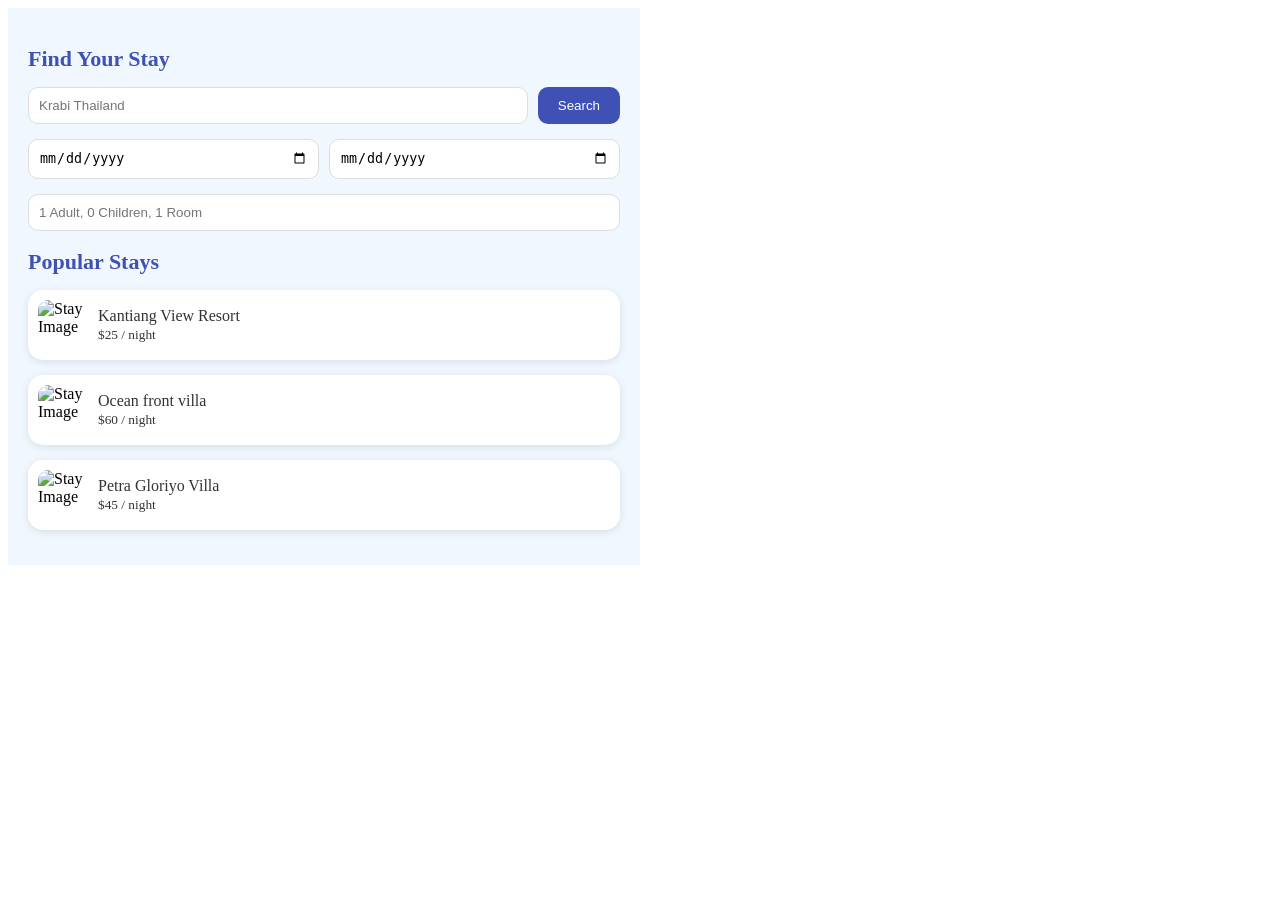
==== ii.html @ 4b401922 "ok" ====
<!DOCTYPE html>
<html lang="en">
<head>
  <meta charset="UTF-8">
  <meta name="viewport" content="width=device-width, initial-scale=1.0">
  <title>Travel UI - JavaScript Only</title>
</head>
<body>

  <div id="container"></div>

  <script>  
    const mainContent = document.createElement('div');
    Object.assign(mainContent.style, {
      display: 'flex',
      flex: '1',
      backgroundColor: 'white',
    });

    // Left section
    const leftSection = document.createElement('div');
    Object.assign(leftSection.style, {
      flex: '1',
      padding: '20px',
      backgroundColor: '#f0f7ff',
    });
    leftSection.innerHTML = `
      <h2 style="color: #3f51b5; font-size: 22px; margin-bottom: 15px;">Find Your Stay</h2>
      <div style="display: flex; gap: 10px; margin-bottom: 15px;">
        <input type="text" placeholder="Krabi Thailand" style="flex: 1; padding: 10px; border-radius: 10px; border: 1px solid #ddd;">
        <button style="padding: 10px 20px; background-color: #3f51b5; color: white; border: none; border-radius: 10px; cursor: pointer;">Search</button>
      </div>
      <div style="display: flex; gap: 10px; margin-bottom: 15px;">
        <input type="date" style="flex: 1; padding: 10px; border-radius: 10px; border: 1px solid #ddd;">
        <input type="date" style="flex: 1; padding: 10px; border-radius: 10px; border: 1px solid #ddd;">
      </div>
      <div style="display: flex; gap: 10px; margin-bottom: 15px;">
        <input type="text" placeholder="1 Adult, 0 Children, 1 Room" style="flex: 1; padding: 10px; border-radius: 10px; border: 1px solid #ddd;">
      </div>
      <h2 style="color: #3f51b5; font-size: 22px; margin-bottom: 15px;">Popular Stays</h2>
    `;

    const popularStays = [
      { name: "Kantiang View Resort", price: "$25 / night" },
      { name: "Ocean front villa", price: "$60 / night" },
      { name: "Petra Gloriyo Villa", price: "$45 / night" }
    ];

    popularStays.forEach(stay => {
      const stayDiv = document.createElement('div');
      Object.assign(stayDiv.style, {
        display: 'flex',
        alignItems: 'center',
        gap: '10px',
        padding: '10px',
        backgroundColor: '#fff',
        borderRadius: '15px',
        marginBottom: '15px',
        boxShadow: '0 2px 8px rgba(0,0,0,0.1)',
      });
      stayDiv.innerHTML = `
        <img src="https://via.placeholder.com/50" alt="Stay Image" style="width: 50px; height: 50px; border-radius: 10px;">
        <div style="color: #333;">
          <div>${stay.name}</div>
          <small>${stay.price}</small>
        </div>
      `;
      leftSection.appendChild(stayDiv);
    });

    mainContent.appendChild(leftSection);

    // Right section
    const rightSection = document.createElement('div');
    Object.assign(rightSection.style, {
      flex: '1',
      backgroundImage: 'url("https://via.placeholder.com/500")',
      backgroundSize: 'cover',
      backgroundPosition: 'center',
      color: 'white',
      display: 'flex',
      flexDirection: 'column',
      justifyContent: 'center',
      padding: '20px',
    });
    rightSection.innerHTML = `
      <h1 style="font-size: 40px; margin-bottom: 10px;">Live as if<br>The Paradise<br>is on earth.</h1>
      <button style="padding: 10px 20px; background-color: rgba(255, 255, 255, 0.3); border: 1px solid white; color: white; border-radius: 10px; cursor: pointer;">Plan a trip</button>
    `;

    mainContent.appendChild(rightSection);

    container.appendChild(mainContent);
  </script>

</body>
</html>
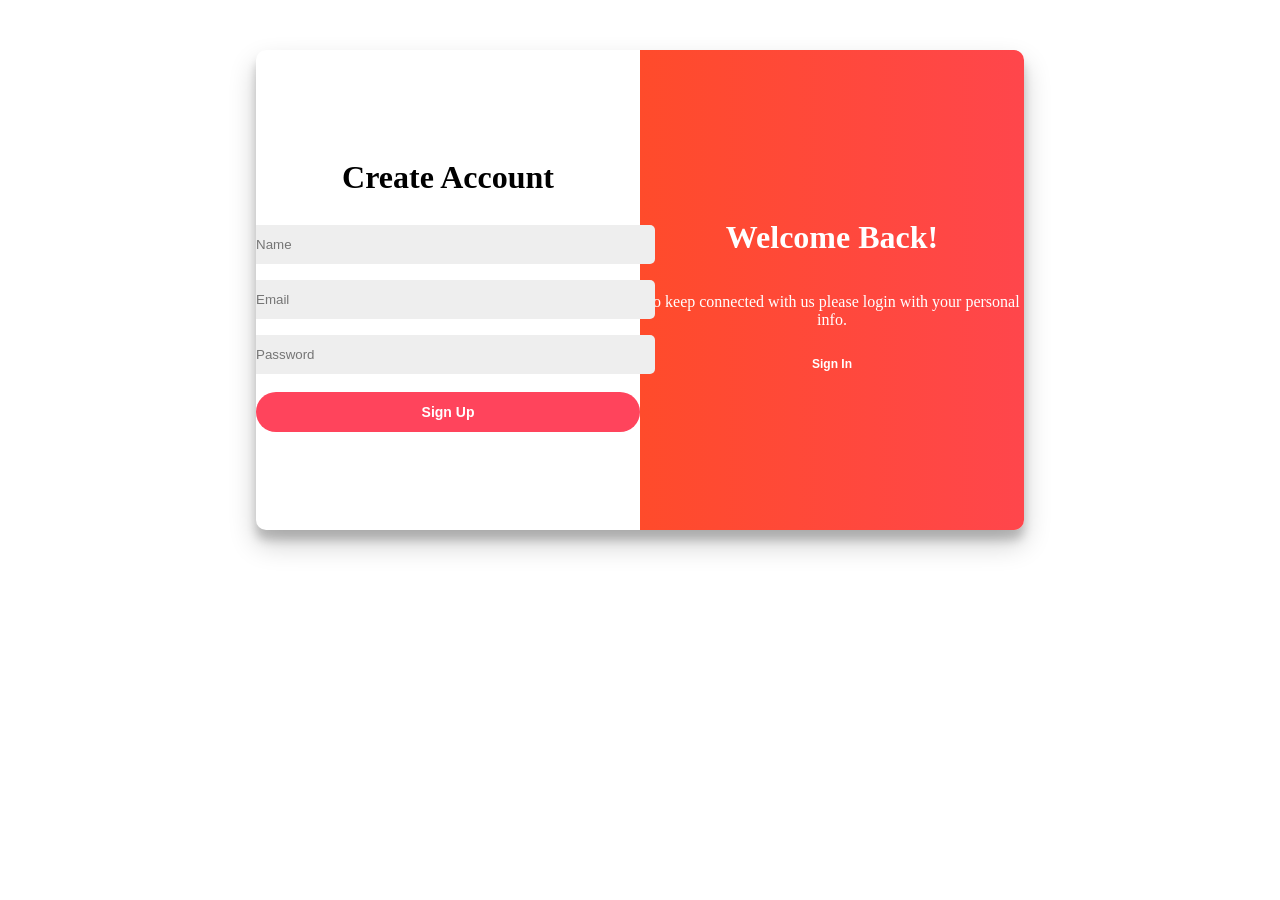
==== commit e87decb3: "new code" ====
--- a/ii.html
+++ b/ii.html
@@ -1,97 +1,164 @@
 <!DOCTYPE html>
 <html lang="en">
 <head>
-  <meta charset="UTF-8">
-  <meta name="viewport" content="width=device-width, initial-scale=1.0">
-  <title>Travel UI - JavaScript Only</title>
+    <meta charset="UTF-8">
+    <meta name="viewport" content="width=device-width, initial-scale=1.0">
+    <title>Sign Up / Sign In Form</title>
+    <link rel="stylesheet" href="https://use.fontawesome.com/releases/v5.8.1/css/all.css" integrity="sha384-50oBUHEmvpQ+1lW4y57PTFmhCaXp0ML5d60M1M7uH2+nqUivzIebhndOJK28anvf" crossorigin="anonymous">
 </head>
 <body>
+    <script>
+        function createAuthForm() {
+            // Create main container
+            const container = document.createElement('div');
+            container.style.width = '768px';
+            container.style.maxWidth = '100%';
+            container.style.minHeight = '480px';
+            container.style.background = '#fff';
+            container.style.borderRadius = '10px';
+            container.style.boxShadow = '0 14px 28px rgba(0, 0, 0, 0.2), 0 10px 10px rgba(0, 0, 0, 0.19)';
+            container.style.position = 'relative';
+            container.style.overflow = 'hidden';
+            container.style.display = 'flex';
+            container.style.alignItems = 'center';
+            container.style.margin = '50px auto';
+            document.body.appendChild(container);
 
-  <div id="container"></div>
+            // Create form containers
+            const signInContainer = createFormContainer('Sign In', false);
+            const signUpContainer = createFormContainer('Create Account', true);
+            
+            // Create overlay container
+            const overlayContainer = document.createElement('div');
+            overlayContainer.style.position = 'absolute';
+            overlayContainer.style.top = '0';
+            overlayContainer.style.left = '50%';
+            overlayContainer.style.width = '50%';
+            overlayContainer.style.height = '100%';
+            overlayContainer.style.overflow = 'hidden';
+            overlayContainer.style.transition = 'transform 0.6s ease-in-out';
+            container.appendChild(overlayContainer);
 
-  <script>  
-    const mainContent = document.createElement('div');
-    Object.assign(mainContent.style, {
-      display: 'flex',
-      flex: '1',
-      backgroundColor: 'white',
-    });
+            // Create overlay
+            const overlay = document.createElement('div');
+            overlay.style.background = 'linear-gradient(to right, #ff4b2b, #ff416c)';
+            overlay.style.position = 'relative';
+            overlay.style.height = '100%';
+            overlay.style.width = '200%';
+            overlay.style.transition = 'transform 0.6s ease-in-out';
+            overlayContainer.appendChild(overlay);
 
-    // Left section
-    const leftSection = document.createElement('div');
-    Object.assign(leftSection.style, {
-      flex: '1',
-      padding: '20px',
-      backgroundColor: '#f0f7ff',
-    });
-    leftSection.innerHTML = `
-      <h2 style="color: #3f51b5; font-size: 22px; margin-bottom: 15px;">Find Your Stay</h2>
-      <div style="display: flex; gap: 10px; margin-bottom: 15px;">
-        <input type="text" placeholder="Krabi Thailand" style="flex: 1; padding: 10px; border-radius: 10px; border: 1px solid #ddd;">
-        <button style="padding: 10px 20px; background-color: #3f51b5; color: white; border: none; border-radius: 10px; cursor: pointer;">Search</button>
-      </div>
-      <div style="display: flex; gap: 10px; margin-bottom: 15px;">
-        <input type="date" style="flex: 1; padding: 10px; border-radius: 10px; border: 1px solid #ddd;">
-        <input type="date" style="flex: 1; padding: 10px; border-radius: 10px; border: 1px solid #ddd;">
-      </div>
-      <div style="display: flex; gap: 10px; margin-bottom: 15px;">
-        <input type="text" placeholder="1 Adult, 0 Children, 1 Room" style="flex: 1; padding: 10px; border-radius: 10px; border: 1px solid #ddd;">
-      </div>
-      <h2 style="color: #3f51b5; font-size: 22px; margin-bottom: 15px;">Popular Stays</h2>
-    `;
+            // Create overlay panels
+            const overlayLeft = createOverlayPanel('Welcome Back!', 'To keep connected with us please login with your personal info.', 'Sign In');
+            const overlayRight = createOverlayPanel('Hello, Friend!', 'Enter your personal details and start your journey with us.', 'Sign Up');
 
-    const popularStays = [
-      { name: "Kantiang View Resort", price: "$25 / night" },
-      { name: "Ocean front villa", price: "$60 / night" },
-      { name: "Petra Gloriyo Villa", price: "$45 / night" }
-    ];
+            overlay.appendChild(overlayLeft);
+            overlay.appendChild(overlayRight);
 
-    popularStays.forEach(stay => {
-      const stayDiv = document.createElement('div');
-      Object.assign(stayDiv.style, {
-        display: 'flex',
-        alignItems: 'center',
-        gap: '10px',
-        padding: '10px',
-        backgroundColor: '#fff',
-        borderRadius: '15px',
-        marginBottom: '15px',
-        boxShadow: '0 2px 8px rgba(0,0,0,0.1)',
-      });
-      stayDiv.innerHTML = `
-        <img src="https://via.placeholder.com/50" alt="Stay Image" style="width: 50px; height: 50px; border-radius: 10px;">
-        <div style="color: #333;">
-          <div>${stay.name}</div>
-          <small>${stay.price}</small>
-        </div>
-      `;
-      leftSection.appendChild(stayDiv);
-    });
+            // Button click event listeners for switching
+            overlayRight.querySelector('button').addEventListener('click', () => {
+                container.classList.add('right-panel-active');
+            });
 
-    mainContent.appendChild(leftSection);
+            overlayLeft.querySelector('button').addEventListener('click', () => {
+                container.classList.remove('right-panel-active');
+            });
 
-    // Right section
-    const rightSection = document.createElement('div');
-    Object.assign(rightSection.style, {
-      flex: '1',
-      backgroundImage: 'url("https://via.placeholder.com/500")',
-      backgroundSize: 'cover',
-      backgroundPosition: 'center',
-      color: 'white',
-      display: 'flex',
-      flexDirection: 'column',
-      justifyContent: 'center',
-      padding: '20px',
-    });
-    rightSection.innerHTML = `
-      <h1 style="font-size: 40px; margin-bottom: 10px;">Live as if<br>The Paradise<br>is on earth.</h1>
-      <button style="padding: 10px 20px; background-color: rgba(255, 255, 255, 0.3); border: 1px solid white; color: white; border-radius: 10px; cursor: pointer;">Plan a trip</button>
-    `;
+            // Append containers to the main container
+            container.appendChild(signUpContainer);
+            container.appendChild(signInContainer);
+        }
 
-    mainContent.appendChild(rightSection);
+        function createFormContainer(title, isSignUp) {
+            const formContainer = document.createElement('div');
+            formContainer.style.position = 'absolute';
+            formContainer.style.height = '100%';
+            formContainer.style.width = '50%';
+            formContainer.style.display = 'flex';
+            formContainer.style.flexDirection = 'column';
+            formContainer.style.justifyContent = 'center';
+            formContainer.style.alignItems = 'center';
+            formContainer.style.textAlign = 'center';
+            formContainer.style.transition = 'opacity 0.6s ease-in-out';
+            formContainer.style.opacity = isSignUp ? '1' : '0'; // Show sign-up by default
 
-    container.appendChild(mainContent);
-  </script>
+            const h1 = document.createElement('h1');
+            h1.textContent = title;
+            formContainer.appendChild(h1);
 
+            // Create input fields
+            const inputs = isSignUp 
+                ? [{ type: 'text', placeholder: 'Name' }, { type: 'email', placeholder: 'Email' }, { type: 'password', placeholder: 'Password' }]
+                : [{ type: 'email', placeholder: 'Email' }, { type: 'password', placeholder: 'Password' }];
+
+            inputs.forEach(input => {
+                const inputField = document.createElement('input');
+                inputField.type = input.type;
+                inputField.placeholder = input.placeholder;
+                inputField.style.width = '100%';
+                inputField.style.padding = '12px 15px';
+                inputField.style.margin = '8px 0';
+                inputField.style.background = '#eee';
+                inputField.style.border = 'none';
+                inputField.style.borderRadius = '5px';
+                formContainer.appendChild(inputField);
+            });
+
+            // Create button
+            const button = document.createElement('button');
+            button.textContent = isSignUp ? 'Sign Up' : 'Sign In';
+            button.style.width = '100%';
+            button.style.padding = '12px 15px';
+            button.style.margin = '10px 0';
+            button.style.borderRadius = '20px';
+            button.style.border = 'none';
+            button.style.background = '#ff445c';
+            button.style.color = '#fff';
+            button.style.fontSize = '14px';
+            button.style.fontWeight = 'bold';
+            button.style.cursor = 'pointer';
+            formContainer.appendChild(button);
+
+            return formContainer;
+        }
+
+        function createOverlayPanel(title, text, buttonText) {
+            const panel = document.createElement('div');
+            panel.style.position = 'relative';
+            panel.style.width = '50%';
+            panel.style.height = '100%';
+            panel.style.display = 'flex';
+            panel.style.flexDirection = 'column';
+            panel.style.justifyContent = 'center';
+            panel.style.alignItems = 'center';
+            panel.style.color = 'white';
+            panel.style.textAlign = 'center';
+
+            const h1 = document.createElement('h1');
+            h1.textContent = title;
+            panel.appendChild(h1);
+
+            const p = document.createElement('p');
+            p.textContent = text;
+            panel.appendChild(p);
+
+            const button = document.createElement('button');
+            button.textContent = buttonText;
+            button.style.borderRadius = '20px';
+            button.style.border = 'none';
+            button.style.background = 'transparent';
+            button.style.color = '#fff';
+            button.style.fontSize = '12px';
+            button.style.fontWeight = 'bold';
+            button.style.padding = '12px 45px';
+            button.style.cursor = 'pointer';
+            panel.appendChild(button);
+
+            return panel;
+        }
+
+        // Initialize the form
+        createAuthForm();
+    </script>
 </body>
 </html>
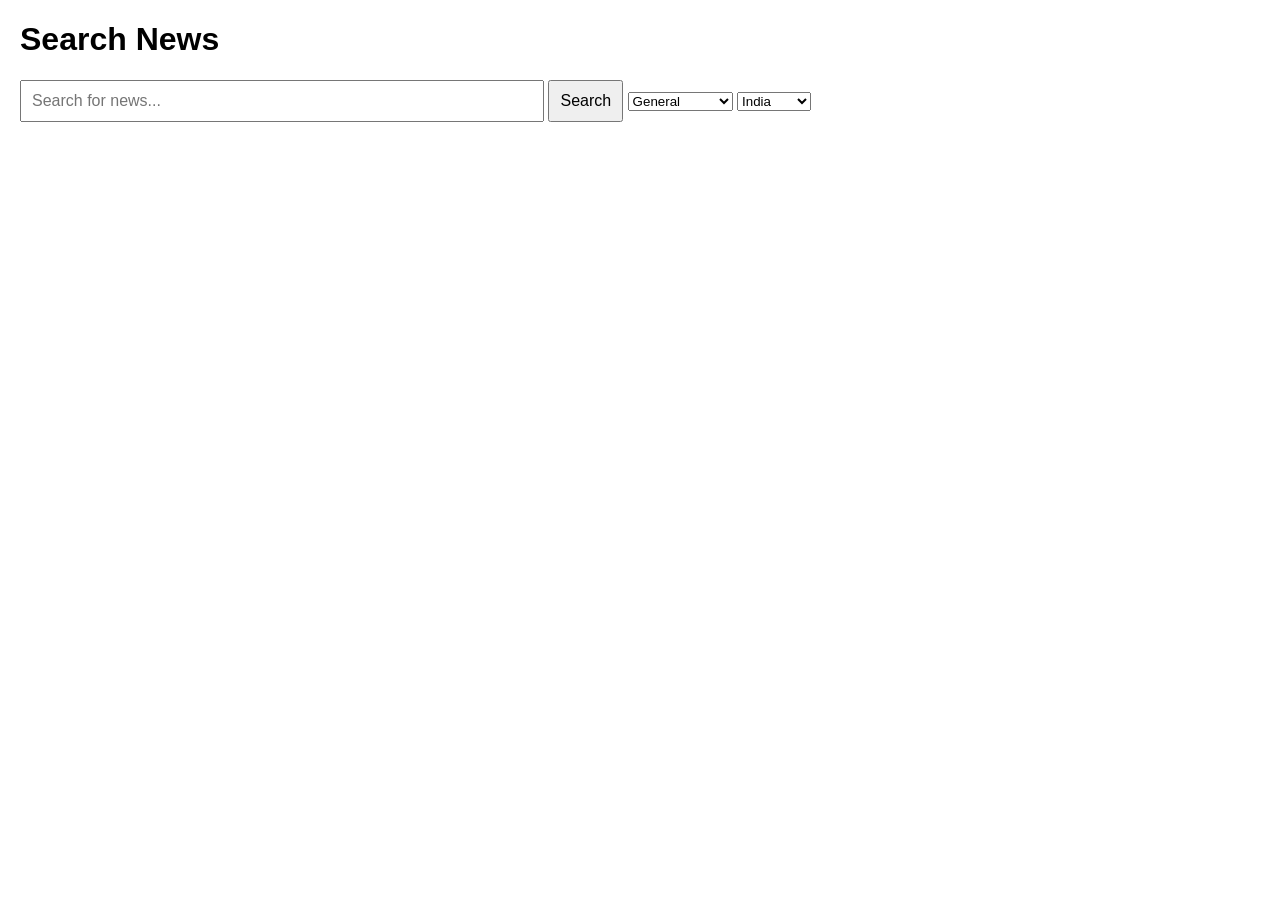
==== commit 01e62d8d: "M" ====
--- a/ii.html
+++ b/ii.html
@@ -3,162 +3,138 @@
 <head>
     <meta charset="UTF-8">
     <meta name="viewport" content="width=device-width, initial-scale=1.0">
-    <title>Sign Up / Sign In Form</title>
-    <link rel="stylesheet" href="https://use.fontawesome.com/releases/v5.8.1/css/all.css" integrity="sha384-50oBUHEmvpQ+1lW4y57PTFmhCaXp0ML5d60M1M7uH2+nqUivzIebhndOJK28anvf" crossorigin="anonymous">
+    <title>News Search</title>
+    <style>
+        body {
+            font-family: Arial, sans-serif;
+            margin: 20px;
+        }
+        #search-bar {
+            padding: 10px;
+            font-size: 16px;
+            width: 80%;
+            max-width: 500px;
+        }
+        #search-button {
+            padding: 10px;
+            font-size: 16px;
+        }
+        .article {
+            margin: 20px 0;
+            border-bottom: 1px solid #ddd;
+            padding-bottom: 15px;
+        }
+        .article img {
+            width: 100px;
+            height: 100px;
+            object-fit: cover;
+            margin-right: 15px;
+        }
+        .article h3 {
+            margin: 0;
+        }
+        .article p {
+            color: #555;
+        }
+    </style>
 </head>
 <body>
-    <script>
-        function createAuthForm() {
-            // Create main container
-            const container = document.createElement('div');
-            container.style.width = '768px';
-            container.style.maxWidth = '100%';
-            container.style.minHeight = '480px';
-            container.style.background = '#fff';
-            container.style.borderRadius = '10px';
-            container.style.boxShadow = '0 14px 28px rgba(0, 0, 0, 0.2), 0 10px 10px rgba(0, 0, 0, 0.19)';
-            container.style.position = 'relative';
-            container.style.overflow = 'hidden';
-            container.style.display = 'flex';
-            container.style.alignItems = 'center';
-            container.style.margin = '50px auto';
-            document.body.appendChild(container);
 
-            // Create form containers
-            const signInContainer = createFormContainer('Sign In', false);
-            const signUpContainer = createFormContainer('Create Account', true);
-            
-            // Create overlay container
-            const overlayContainer = document.createElement('div');
-            overlayContainer.style.position = 'absolute';
-            overlayContainer.style.top = '0';
-            overlayContainer.style.left = '50%';
-            overlayContainer.style.width = '50%';
-            overlayContainer.style.height = '100%';
-            overlayContainer.style.overflow = 'hidden';
-            overlayContainer.style.transition = 'transform 0.6s ease-in-out';
-            container.appendChild(overlayContainer);
+<h1>Search News</h1>
+<!-- Search Input and Button -->
+<input type="text" id="search-bar" placeholder="Search for news...">
+<button id="search-button">Search</button>
 
-            // Create overlay
-            const overlay = document.createElement('div');
-            overlay.style.background = 'linear-gradient(to right, #ff4b2b, #ff416c)';
-            overlay.style.position = 'relative';
-            overlay.style.height = '100%';
-            overlay.style.width = '200%';
-            overlay.style.transition = 'transform 0.6s ease-in-out';
-            overlayContainer.appendChild(overlay);
+<!-- Filter Section (Category and Country) -->
+<select id="category-select">
+    <option value="general">General</option>
+    <option value="business">Business</option>
+    <option value="entertainment">Entertainment</option>
+    <option value="health">Health</option>
+    <option value="science">Science</option>
+    <option value="sports">Sports</option>
+    <option value="technology">Technology</option>
+</select>
 
-            // Create overlay panels
-            const overlayLeft = createOverlayPanel('Welcome Back!', 'To keep connected with us please login with your personal info.', 'Sign In');
-            const overlayRight = createOverlayPanel('Hello, Friend!', 'Enter your personal details and start your journey with us.', 'Sign Up');
+<select id="country-select">
+    <option value="in">India</option>
+    <option value="us">USA</option>
+    <option value="au">Australia</option>
+    <option value="gb">UK</option>
+    <option value="fr">France</option>
+    <option value="ru">Russia</option>
+</select>
 
-            overlay.appendChild(overlayLeft);
-            overlay.appendChild(overlayRight);
+<!-- Results Container -->
+<div id="results"></div>
 
-            // Button click event listeners for switching
-            overlayRight.querySelector('button').addEventListener('click', () => {
-                container.classList.add('right-panel-active');
-            });
+<script>
+  
+// Elements
+const searchButton = document.getElementById('search-button');
+const searchBar = document.getElementById('search-bar');
+const resultsContainer = document.getElementById('results');
+const categorySelect = document.getElementById('category-select');
+const countrySelect = document.getElementById('country-select');
 
-            overlayLeft.querySelector('button').addEventListener('click', () => {
-                container.classList.remove('right-panel-active');
-            });
+// Fetch the search results based on query, category, and country
+function fetchNews(query, category, country) {
+    const url = `https://saurav.tech/NewsAPI/top-headlines/category/${category}/${country}.json`;
+    fetch(url)
+        .then(response => response.json())
+        .then(data => {
+            if (data.status === 'ok') {
+                const filteredArticles = data.articles.filter(article => article.title.toLowerCase().includes(query.toLowerCase()) || article.description.toLowerCase().includes(query.toLowerCase()));
+                displayResults(filteredArticles);
+            } else {
+                resultsContainer.innerHTML = 'No results found.';
+            }
+        })
+        .catch(error => {
+            console.error('Error fetching the news:', error);
+            resultsContainer.innerHTML = 'Error fetching news.';
+        });
+}
 
-            // Append containers to the main container
-            container.appendChild(signUpContainer);
-            container.appendChild(signInContainer);
-        }
+// Display the news articles
+function displayResults(articles) {
+    resultsContainer.innerHTML = ''; // Clear previous results
+    if (articles.length === 0) {
+        resultsContainer.innerHTML = 'No articles found.';
+        return;
+    }
 
-        function createFormContainer(title, isSignUp) {
-            const formContainer = document.createElement('div');
-            formContainer.style.position = 'absolute';
-            formContainer.style.height = '100%';
-            formContainer.style.width = '50%';
-            formContainer.style.display = 'flex';
-            formContainer.style.flexDirection = 'column';
-            formContainer.style.justifyContent = 'center';
-            formContainer.style.alignItems = 'center';
-            formContainer.style.textAlign = 'center';
-            formContainer.style.transition = 'opacity 0.6s ease-in-out';
-            formContainer.style.opacity = isSignUp ? '1' : '0'; // Show sign-up by default
+    articles.forEach(article => {
+        const articleElement = document.createElement('div');
+        articleElement.classList.add('article');
+        articleElement.innerHTML = `
+            <div style="display: flex; align-items: center;">
+                <img src="${article.urlToImage}" alt="${article.title}" />
+                <div>
+                    <h3><a href="${article.url}" target="_blank">${article.title}</a></h3>
+                    <p>${article.description}</p>
+                </div>
+            </div>
+        `;
+        resultsContainer.appendChild(articleElement);
+    });
+}
 
-            const h1 = document.createElement('h1');
-            h1.textContent = title;
-            formContainer.appendChild(h1);
+// Event Listener for Search Button
+searchButton.addEventListener('click', function() {
+    const query = searchBar.value.trim();
+    const category = categorySelect.value;
+    const country = countrySelect.value;
 
-            // Create input fields
-            const inputs = isSignUp 
-                ? [{ type: 'text', placeholder: 'Name' }, { type: 'email', placeholder: 'Email' }, { type: 'password', placeholder: 'Password' }]
-                : [{ type: 'email', placeholder: 'Email' }, { type: 'password', placeholder: 'Password' }];
+    if (query) {
+        fetchNews(query, category, country);
+    } else {
+        alert("Please enter a search term!");
+    }
+});
 
-            inputs.forEach(input => {
-                const inputField = document.createElement('input');
-                inputField.type = input.type;
-                inputField.placeholder = input.placeholder;
-                inputField.style.width = '100%';
-                inputField.style.padding = '12px 15px';
-                inputField.style.margin = '8px 0';
-                inputField.style.background = '#eee';
-                inputField.style.border = 'none';
-                inputField.style.borderRadius = '5px';
-                formContainer.appendChild(inputField);
-            });
+// Optional: You can add more features like live search or resetting results here
+</script>
 
-            // Create button
-            const button = document.createElement('button');
-            button.textContent = isSignUp ? 'Sign Up' : 'Sign In';
-            button.style.width = '100%';
-            button.style.padding = '12px 15px';
-            button.style.margin = '10px 0';
-            button.style.borderRadius = '20px';
-            button.style.border = 'none';
-            button.style.background = '#ff445c';
-            button.style.color = '#fff';
-            button.style.fontSize = '14px';
-            button.style.fontWeight = 'bold';
-            button.style.cursor = 'pointer';
-            formContainer.appendChild(button);
-
-            return formContainer;
-        }
-
-        function createOverlayPanel(title, text, buttonText) {
-            const panel = document.createElement('div');
-            panel.style.position = 'relative';
-            panel.style.width = '50%';
-            panel.style.height = '100%';
-            panel.style.display = 'flex';
-            panel.style.flexDirection = 'column';
-            panel.style.justifyContent = 'center';
-            panel.style.alignItems = 'center';
-            panel.style.color = 'white';
-            panel.style.textAlign = 'center';
-
-            const h1 = document.createElement('h1');
-            h1.textContent = title;
-            panel.appendChild(h1);
-
-            const p = document.createElement('p');
-            p.textContent = text;
-            panel.appendChild(p);
-
-            const button = document.createElement('button');
-            button.textContent = buttonText;
-            button.style.borderRadius = '20px';
-            button.style.border = 'none';
-            button.style.background = 'transparent';
-            button.style.color = '#fff';
-            button.style.fontSize = '12px';
-            button.style.fontWeight = 'bold';
-            button.style.padding = '12px 45px';
-            button.style.cursor = 'pointer';
-            panel.appendChild(button);
-
-            return panel;
-        }
-
-        // Initialize the form
-        createAuthForm();
-    </script>
 </body>
 </html>
